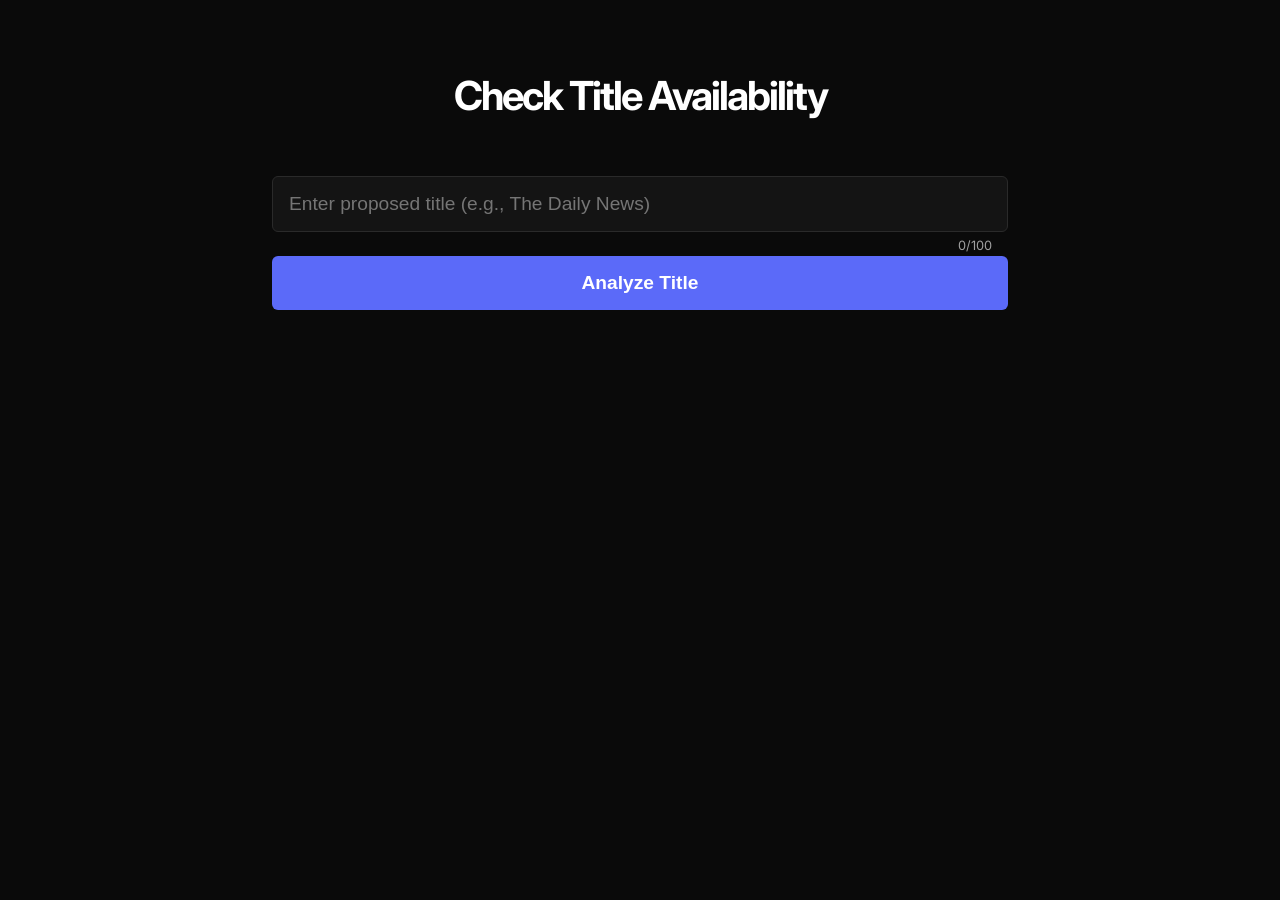
==== frontend/results.html @ dcad1437 "feat: initial project structure from Gemini" ====
<!DOCTYPE html>
<html lang="en">
<head>
    <meta charset="UTF-8">
    <meta name="viewport" content="width=device-width, initial-scale=1.0">
    <title>Validation Results - PRGI</title>
    <link href="https://fonts.googleapis.com/css2?family=Inter:wght@400;600;700&display=swap" rel="stylesheet">
    <link rel="stylesheet" href="assets/style.css">
</head>
<body>
    <div class="container">
        <header class="results-header">
            <h1>Analysis Report</h1>
            <h2 id="submittedTitle" style="color: #a0a0a0; font-weight: 400; word-wrap: break-word;"></h2>
        </header>
        
        <div id="loader" class="loader">Analyzing similarity and running compliance checks...</div>
        
        <main id="resultsContent" class="hidden">
            <div class="gauge-container">
                <div class="gauge" id="probabilityGauge" style="--value: 0%;">
                    <div class="gauge-content">
                        <div class="gauge-value" id="probabilityValue">0%</div>
                        <div class="gauge-label">Approval Probability</div>
                    </div>
                </div>
            </div>

            <div id="reasonsContainer" class="hidden">
                <h3 class="section-title">Compliance Issues</h3>
                <div class="reasons-list" id="reasonsList"></div>
            </div>

            <div id="similarContainer" class="hidden">
                <h3 class="section-title">Similar Existing Titles</h3>
                <div class="similar-list" id="similarList"></div>
            </div>
            
            <div id="successMessage" class="hidden" style="text-align: center; color: var(--success-color); font-size: 1.2rem; margin: 2rem 0;">
                Great! No major similarity conflicts or rule infractions found.
            </div>

            <div class="actions">
                <a href="submit.html" class="btn btn-secondary">Try Another Title</a>
            </div>
        </main>
    </div>
    <script src="assets/app.js"></script>
</body>
</html>
---- frontend/assets/style.css ----
:root {
  --bg-color: #0A0A0A;
  --text-color: #FFFFFF;
  --accent-color: #5B6AF9;
  --accent-hover: #4a57d4;
  --card-bg: #141414;
  --border-color: #2A2A2A;
  --error-color: #ff4b4b;
  --success-color: #2ecc71;
}

* {
  box-sizing: border-box;
  margin: 0;
  padding: 0;
}

body {
  font-family: 'Inter', sans-serif;
  background-color: var(--bg-color);
  color: var(--text-color);
  line-height: 1.6;
  min-height: 100vh;
  display: flex;
  flex-direction: column;
}

.container {
  max-width: 800px;
  margin: 0 auto;
  padding: 2rem;
  width: 100%;
}

header {
  padding: 2rem 0;
  text-align: center;
}

h1 {
  font-size: 2.5rem;
  margin-bottom: 1rem;
  font-weight: 700;
  letter-spacing: -0.05em;
}

.hero p {
  font-size: 1.1rem;
  color: #a0a0a0;
  margin-bottom: 2rem;
}

.btn {
  display: inline-block;
  background-color: var(--accent-color);
  color: white;
  padding: 0.8rem 1.5rem;
  border-radius: 6px;
  text-decoration: none;
  font-weight: 600;
  border: none;
  cursor: pointer;
  transition: background-color 0.2s ease, transform 0.1s ease;
  font-size: 1rem;
}

.btn:hover {
  background-color: var(--accent-hover);
}

.btn:active {
  transform: scale(0.98);
}

.btn-large {
  font-size: 1.2rem;
  padding: 1rem 2rem;
}

.btn-secondary {
  background-color: transparent;
  border: 1px solid var(--border-color);
}

.btn-secondary:hover {
  background-color: rgba(255, 255, 255, 0.05);
}

/* Submit Page */
.form-group {
  margin-bottom: 1.5rem;
  position: relative;
}

input[type="text"] {
  width: 100%;
  padding: 1rem;
  font-size: 1.2rem;
  background-color: var(--card-bg);
  border: 1px solid var(--border-color);
  color: var(--text-color);
  border-radius: 6px;
  outline: none;
  transition: border-color 0.2s ease;
}

input[type="text"]:focus {
  border-color: var(--accent-color);
}

.char-count {
  position: absolute;
  right: 1rem;
  bottom: -1.5rem;
  font-size: 0.8rem;
  color: #a0a0a0;
}

/* Results Page */
.results-header {
  text-align: center;
  margin-bottom: 2rem;
}

.gauge-container {
  display: flex;
  justify-content: center;
  margin-bottom: 3rem;
}

.gauge {
  width: 200px;
  height: 200px;
  border-radius: 50%;
  background: conic-gradient(var(--accent-color) var(--value), var(--card-bg) 0);
  display: flex;
  align-items: center;
  justify-content: center;
  position: relative;
  transition: background 1s ease-in-out;
}

.gauge::before {
  content: "";
  position: absolute;
  width: 180px;
  height: 180px;
  background-color: var(--bg-color);
  border-radius: 50%;
}

.gauge-content {
  position: relative;
  z-index: 1;
  text-align: center;
}

.gauge-value {
  font-size: 3rem;
  font-weight: 700;
}

.gauge-label {
  font-size: 0.9rem;
  color: #a0a0a0;
}

.section-title {
  font-size: 1.2rem;
  margin-bottom: 1rem;
  border-bottom: 1px solid var(--border-color);
  padding-bottom: 0.5rem;
}

.card {
  background-color: var(--card-bg);
  border: 1px solid var(--border-color);
  border-radius: 6px;
  padding: 1rem;
  margin-bottom: 1rem;
}

.reasons-list .card {
  border-left: 4px solid var(--error-color);
}

.similar-list .card {
  display: flex;
  justify-content: space-between;
  align-items: center;
}

.match-percent {
  font-weight: 700;
  color: var(--accent-color);
}

.loader {
  text-align: center;
  padding: 2rem;
  font-size: 1.2rem;
  color: #a0a0a0;
}

.hidden {
  display: none !important;
}

.actions {
  margin-top: 2rem;
  text-align: center;
}
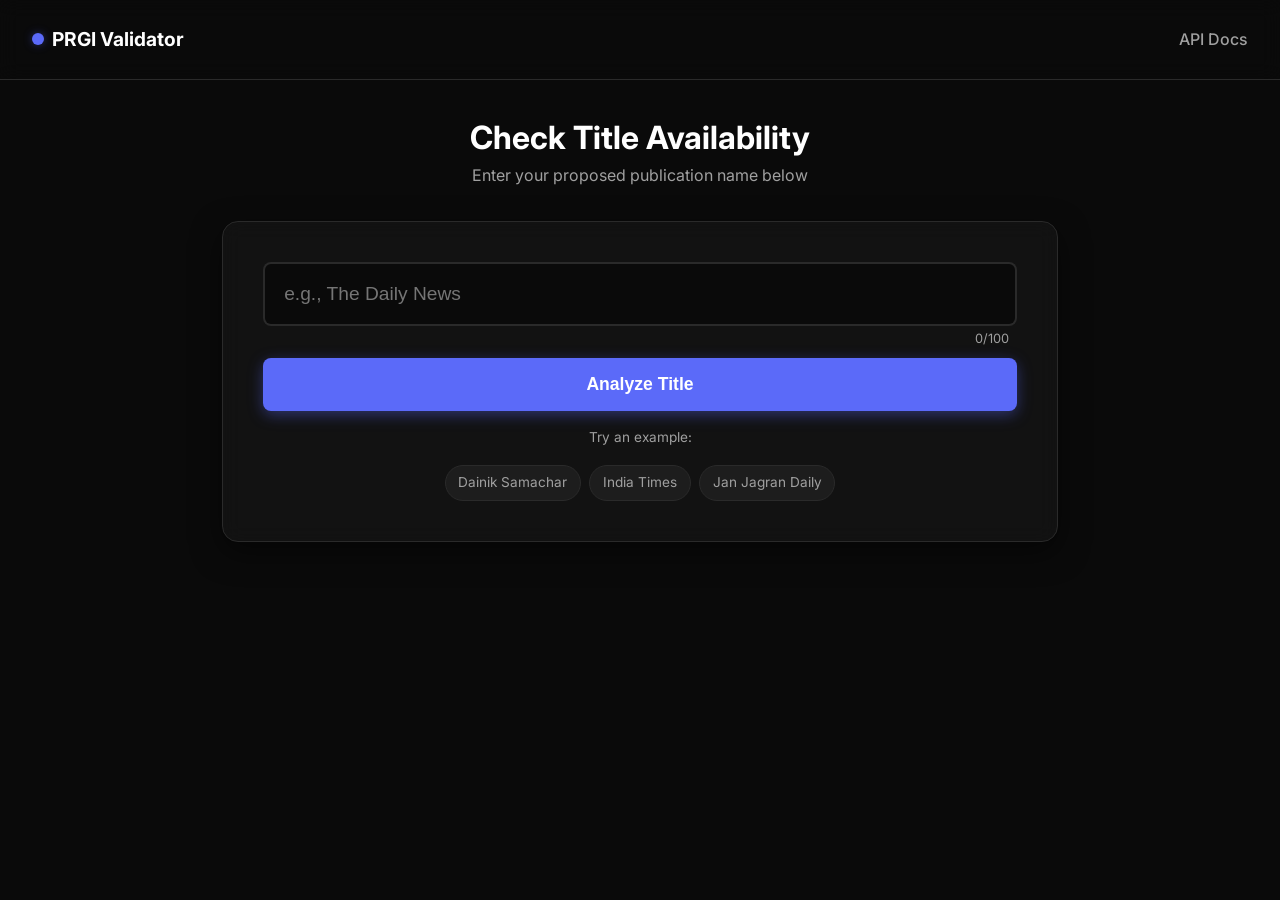
==== commit 4a017f7e: "feat: SQLite database + full backend + UI working with 12,324 real titles" ====
--- a/frontend/results.html
+++ b/frontend/results.html
@@ -3,20 +3,32 @@
 <head>
     <meta charset="UTF-8">
     <meta name="viewport" content="width=device-width, initial-scale=1.0">
-    <title>Validation Results - PRGI</title>
-    <link href="https://fonts.googleapis.com/css2?family=Inter:wght@400;600;700&display=swap" rel="stylesheet">
+    <title>Analysis Report - PRGI Validator</title>
     <link rel="stylesheet" href="assets/style.css">
 </head>
 <body>
+    <div id="confettiBox" class="confetti-container hidden"></div>
+
+    <nav class="navbar">
+        <a href="index.html" class="nav-brand">PRGI Validator</a>
+        <a href="http://127.0.0.1:8000/docs" class="nav-link" target="_blank">API Docs</a>
+    </nav>
+
     <div class="container">
-        <header class="results-header">
-            <h1>Analysis Report</h1>
-            <h2 id="submittedTitle" style="color: #a0a0a0; font-weight: 400; word-wrap: break-word;"></h2>
-        </header>
+        <div id="loader" class="loader-container fade-in">
+            <div class="pulse"></div>
+            <h3 style="color: var(--text-color);">Analyzing Title...</h3>
+            <p style="color: var(--text-muted); margin-top: 0.5rem;">Running phonetic, fuzzy, and compliance checks</p>
+        </div>
         
-        <div id="loader" class="loader">Analyzing similarity and running compliance checks...</div>
-        
-        <main id="resultsContent" class="hidden">
+        <main id="resultsContent" class="hidden fade-in">
+            <div class="submitted-title-box">
+                <h2 id="submittedTitle"></h2>
+                <span style="color: var(--text-muted); font-size: 0.9rem;">Target Title</span>
+            </div>
+
+            <div id="statusBanner" class="banner hidden"></div>
+
             <div class="gauge-container">
                 <div class="gauge" id="probabilityGauge" style="--value: 0%;">
                     <div class="gauge-content">
@@ -26,22 +38,18 @@
                 </div>
             </div>
 
-            <div id="reasonsContainer" class="hidden">
+            <div id="reasonsContainer" class="hidden" style="margin-bottom: 2rem;">
                 <h3 class="section-title">Compliance Issues</h3>
                 <div class="reasons-list" id="reasonsList"></div>
             </div>
 
             <div id="similarContainer" class="hidden">
-                <h3 class="section-title">Similar Existing Titles</h3>
+                <h3 class="section-title">Top Similar Existing Titles</h3>
                 <div class="similar-list" id="similarList"></div>
-            </div>
-            
-            <div id="successMessage" class="hidden" style="text-align: center; color: var(--success-color); font-size: 1.2rem; margin: 2rem 0;">
-                Great! No major similarity conflicts or rule infractions found.
             </div>
 
             <div class="actions">
-                <a href="submit.html" class="btn btn-secondary">Try Another Title</a>
+                <a href="submit.html" class="btn btn-secondary">Analyze Another Title</a>
             </div>
         </main>
     </div>
--- a/frontend/assets/style.css
+++ b/frontend/assets/style.css
@@ -1,12 +1,22 @@
+@import url('https://fonts.googleapis.com/css2?family=Inter:wght@400;500;600;700&display=swap');
+
 :root {
   --bg-color: #0A0A0A;
   --text-color: #FFFFFF;
+  --text-muted: #A0A0A0;
   --accent-color: #5B6AF9;
-  --accent-hover: #4a57d4;
-  --card-bg: #141414;
-  --border-color: #2A2A2A;
+  --accent-glow: rgba(91, 106, 249, 0.4);
+  --card-bg: rgba(20, 20, 20, 0.8);
+  --card-border: #2A2A2A;
+  
+  --success-color: #2ecc71;
+  --success-glow: rgba(46, 204, 113, 0.4);
+  --warning-color: #f39c12;
+  --warning-glow: rgba(243, 156, 18, 0.4);
   --error-color: #ff4b4b;
-  --success-color: #2ecc71;
+  --error-glow: rgba(255, 75, 75, 0.4);
+
+  --gauge-color: var(--accent-color);
 }
 
 * {
@@ -23,128 +33,352 @@
   min-height: 100vh;
   display: flex;
   flex-direction: column;
+  overflow-x: hidden;
+}
+
+/* Navbar */
+.navbar {
+  display: flex;
+  justify-content: space-between;
+  align-items: center;
+  padding: 1.5rem 2rem;
+  border-bottom: 1px solid var(--card-border);
+  background: rgba(10, 10, 10, 0.8);
+  backdrop-filter: blur(10px);
+  position: sticky;
+  top: 0;
+  z-index: 100;
+}
+
+.nav-brand {
+  font-size: 1.2rem;
+  font-weight: 700;
+  color: var(--text-color);
+  text-decoration: none;
+  display: flex;
+  align-items: center;
+  gap: 0.5rem;
+}
+
+.nav-brand::before {
+  content: '';
+  display: inline-block;
+  width: 12px;
+  height: 12px;
+  background-color: var(--accent-color);
+  border-radius: 50%;
+  box-shadow: 0 0 10px var(--accent-glow);
+}
+
+.nav-link {
+  color: var(--text-muted);
+  text-decoration: none;
+  font-weight: 500;
+  transition: color 0.2s ease;
+}
+
+.nav-link:hover {
+  color: var(--text-color);
 }
 
 .container {
-  max-width: 800px;
+  max-width: 900px;
   margin: 0 auto;
   padding: 2rem;
   width: 100%;
-}
-
-header {
-  padding: 2rem 0;
+  flex: 1;
+}
+
+/* Hero Section with Grid Background */
+.hero-wrapper {
+  position: relative;
+  width: 100%;
+  display: flex;
+  flex-direction: column;
+  align-items: center;
+  padding: 4rem 2rem;
   text-align: center;
 }
 
-h1 {
-  font-size: 2.5rem;
+.hero-bg {
+  position: absolute;
+  top: 0;
+  left: 0;
+  right: 0;
+  bottom: 0;
+  background-size: 40px 40px;
+  background-image: 
+    linear-gradient(to right, rgba(255, 255, 255, 0.03) 1px, transparent 1px),
+    linear-gradient(to bottom, rgba(255, 255, 255, 0.03) 1px, transparent 1px);
+  mask-image: radial-gradient(circle at center, black 30%, transparent 80%);
+  -webkit-mask-image: radial-gradient(circle at center, black 30%, transparent 80%);
+  z-index: -1;
+}
+
+.hero h1 {
+  font-size: 3.5rem;
+  font-weight: 800;
+  letter-spacing: -0.05em;
   margin-bottom: 1rem;
-  font-weight: 700;
-  letter-spacing: -0.05em;
+  background: linear-gradient(135deg, #FFFFFF 0%, #A0A0A0 100%);
+  -webkit-background-clip: text;
+  -webkit-text-fill-color: transparent;
 }
 
 .hero p {
-  font-size: 1.1rem;
-  color: #a0a0a0;
-  margin-bottom: 2rem;
-}
-
+  font-size: 1.25rem;
+  color: var(--text-muted);
+  margin-bottom: 3rem;
+  max-width: 600px;
+}
+
+/* Buttons */
 .btn {
-  display: inline-block;
+  display: inline-flex;
+  align-items: center;
+  justify-content: center;
+  gap: 0.5rem;
   background-color: var(--accent-color);
   color: white;
   padding: 0.8rem 1.5rem;
-  border-radius: 6px;
+  border-radius: 8px;
   text-decoration: none;
   font-weight: 600;
   border: none;
   cursor: pointer;
-  transition: background-color 0.2s ease, transform 0.1s ease;
+  transition: all 0.2s ease;
   font-size: 1rem;
+  box-shadow: 0 4px 15px var(--accent-glow);
 }
 
 .btn:hover {
-  background-color: var(--accent-hover);
+  background-color: #6a78ff;
+  transform: translateY(-2px);
+  box-shadow: 0 6px 20px var(--accent-glow);
 }
 
 .btn:active {
-  transform: scale(0.98);
+  transform: translateY(0);
 }
 
 .btn-large {
-  font-size: 1.2rem;
-  padding: 1rem 2rem;
+  font-size: 1.1rem;
+  padding: 1rem 2.5rem;
 }
 
 .btn-secondary {
   background-color: transparent;
-  border: 1px solid var(--border-color);
+  border: 1px solid var(--card-border);
+  box-shadow: none;
 }
 
 .btn-secondary:hover {
   background-color: rgba(255, 255, 255, 0.05);
-}
+  box-shadow: none;
+}
+
+/* Feature Cards */
+.features {
+  display: grid;
+  grid-template-columns: repeat(auto-fit, minmax(250px, 1fr));
+  gap: 1.5rem;
+  margin-top: 4rem;
+  width: 100%;
+  max-width: 1000px;
+}
+
+.feature-card {
+  background: var(--card-bg);
+  border: 1px solid var(--card-border);
+  border-radius: 12px;
+  padding: 1.5rem;
+  text-align: left;
+  transition: transform 0.3s ease, border-color 0.3s ease;
+  backdrop-filter: blur(10px);
+}
+
+.feature-card:hover {
+  transform: translateY(-5px);
+  border-color: var(--accent-color);
+}
+
+.feature-icon {
+  font-size: 2rem;
+  margin-bottom: 1rem;
+}
+
+.feature-title {
+  font-size: 1.1rem;
+  font-weight: 600;
+  margin-bottom: 0.5rem;
+}
+
+.feature-desc {
+  color: var(--text-muted);
+  font-size: 0.9rem;
+}
+
+/* Animations */
+@keyframes fadeIn {
+  from { opacity: 0; transform: translateY(10px); }
+  to { opacity: 1; transform: translateY(0); }
+}
+
+.fade-in {
+  animation: fadeIn 0.5s ease forwards;
+  opacity: 0;
+}
+
+.delay-1 { animation-delay: 0.1s; }
+.delay-2 { animation-delay: 0.2s; }
+.delay-3 { animation-delay: 0.3s; }
 
 /* Submit Page */
+.form-card {
+  background: var(--card-bg);
+  border: 1px solid var(--card-border);
+  border-radius: 16px;
+  padding: 2.5rem;
+  margin-top: 2rem;
+  box-shadow: 0 10px 30px rgba(0, 0, 0, 0.5);
+  backdrop-filter: blur(10px);
+}
+
 .form-group {
-  margin-bottom: 1.5rem;
+  margin-bottom: 2rem;
   position: relative;
+}
+
+/* Animated Gradient Border for Input */
+.input-wrapper {
+  position: relative;
+  border-radius: 8px;
+  padding: 2px;
+  background: var(--card-border);
+  transition: background 0.3s ease;
+}
+
+.input-wrapper:focus-within {
+  background: linear-gradient(90deg, var(--accent-color), #b25bf9, var(--accent-color));
+  background-size: 200% 200%;
+  animation: gradientShift 3s ease infinite;
+}
+
+@keyframes gradientShift {
+  0% { background-position: 0% 50%; }
+  50% { background-position: 100% 50%; }
+  100% { background-position: 0% 50%; }
 }
 
 input[type="text"] {
   width: 100%;
-  padding: 1rem;
+  padding: 1.2rem;
   font-size: 1.2rem;
-  background-color: var(--card-bg);
-  border: 1px solid var(--border-color);
+  background-color: var(--bg-color);
+  border: none;
   color: var(--text-color);
   border-radius: 6px;
   outline: none;
-  transition: border-color 0.2s ease;
-}
-
-input[type="text"]:focus {
-  border-color: var(--accent-color);
 }
 
 .char-count {
   position: absolute;
-  right: 1rem;
+  right: 0.5rem;
   bottom: -1.5rem;
   font-size: 0.8rem;
-  color: #a0a0a0;
+  color: var(--text-muted);
+}
+
+/* Chips */
+.chips-container {
+  margin-top: 1rem;
+  display: flex;
+  flex-wrap: wrap;
+  gap: 0.5rem;
+  justify-content: center;
+}
+
+.chip {
+  background: rgba(255, 255, 255, 0.05);
+  border: 1px solid var(--card-border);
+  padding: 0.4rem 0.8rem;
+  border-radius: 20px;
+  font-size: 0.85rem;
+  color: var(--text-muted);
+  cursor: pointer;
+  transition: all 0.2s ease;
+}
+
+.chip:hover {
+  background: rgba(255, 255, 255, 0.1);
+  color: var(--text-color);
+  border-color: var(--text-muted);
+}
+
+/* Spinner */
+.spinner {
+  display: none;
+  width: 20px;
+  height: 20px;
+  border: 2px solid rgba(255, 255, 255, 0.3);
+  border-radius: 50%;
+  border-top-color: #fff;
+  animation: spin 1s ease-in-out infinite;
+}
+
+@keyframes spin {
+  to { transform: rotate(360deg); }
+}
+
+.btn.loading .spinner {
+  display: inline-block;
+}
+
+.btn.loading .btn-text {
+  display: none;
 }
 
 /* Results Page */
-.results-header {
+.submitted-title-box {
+  background: rgba(91, 106, 249, 0.1);
+  border: 1px solid rgba(91, 106, 249, 0.3);
+  border-radius: 8px;
+  padding: 1rem;
   text-align: center;
   margin-bottom: 2rem;
 }
 
+.submitted-title-box h2 {
+  font-size: 1.5rem;
+  font-weight: 700;
+  color: var(--accent-color);
+  word-wrap: break-word;
+}
+
 .gauge-container {
   display: flex;
   justify-content: center;
-  margin-bottom: 3rem;
+  margin-bottom: 2rem;
 }
 
 .gauge {
-  width: 200px;
-  height: 200px;
+  width: 250px;
+  height: 250px;
   border-radius: 50%;
-  background: conic-gradient(var(--accent-color) var(--value), var(--card-bg) 0);
+  background: conic-gradient(var(--gauge-color) var(--value), var(--card-border) 0);
   display: flex;
   align-items: center;
   justify-content: center;
   position: relative;
-  transition: background 1s ease-in-out;
+  transition: background 1.5s cubic-bezier(0.22, 1, 0.36, 1);
+  box-shadow: 0 0 30px rgba(0, 0, 0, 0.5);
 }
 
 .gauge::before {
   content: "";
   position: absolute;
-  width: 180px;
-  height: 180px;
+  width: 220px;
+  height: 220px;
   background-color: var(--bg-color);
   border-radius: 50%;
 }
@@ -156,50 +390,162 @@
 }
 
 .gauge-value {
-  font-size: 3rem;
+  font-size: 4rem;
+  font-weight: 800;
+  text-shadow: 0 0 20px var(--gauge-color);
+  color: var(--text-color);
+}
+
+.gauge-label {
+  font-size: 1rem;
+  color: var(--text-muted);
+  text-transform: uppercase;
+  letter-spacing: 0.05em;
+  font-weight: 600;
+}
+
+/* Banners */
+.banner {
+  text-align: center;
+  padding: 1rem;
+  border-radius: 8px;
   font-weight: 700;
-}
-
-.gauge-label {
-  font-size: 0.9rem;
-  color: #a0a0a0;
-}
-
+  font-size: 1.2rem;
+  margin-bottom: 2rem;
+  letter-spacing: 0.05em;
+}
+
+.banner-approved {
+  background: rgba(46, 204, 113, 0.1);
+  border: 1px solid var(--success-color);
+  color: var(--success-color);
+  box-shadow: 0 0 20px var(--success-glow);
+}
+
+.banner-rejected {
+  background: rgba(255, 75, 75, 0.1);
+  border: 1px solid var(--error-color);
+  color: var(--error-color);
+  box-shadow: 0 0 20px var(--error-glow);
+}
+
+/* Sections */
 .section-title {
   font-size: 1.2rem;
   margin-bottom: 1rem;
-  border-bottom: 1px solid var(--border-color);
-  padding-bottom: 0.5rem;
-}
-
-.card {
-  background-color: var(--card-bg);
-  border: 1px solid var(--border-color);
+  color: var(--text-muted);
+  font-weight: 600;
+}
+
+/* Similar Titles Cards */
+.similar-card {
+  background: var(--card-bg);
+  border: 1px solid var(--card-border);
+  border-radius: 8px;
+  padding: 1rem;
+  margin-bottom: 1rem;
+  display: flex;
+  flex-direction: column;
+  gap: 0.8rem;
+}
+
+.similar-header {
+  display: flex;
+  justify-content: space-between;
+  align-items: center;
+}
+
+.similar-title-name {
+  font-size: 1.1rem;
+  font-weight: 600;
+}
+
+.badge {
+  font-size: 0.75rem;
+  padding: 0.2rem 0.6rem;
+  border-radius: 12px;
+  font-weight: 600;
+  text-transform: uppercase;
+}
+
+.badge-phonetic {
+  background: rgba(243, 156, 18, 0.2);
+  color: var(--warning-color);
+  border: 1px solid var(--warning-color);
+}
+
+.badge-fuzzy {
+  background: rgba(52, 152, 219, 0.2);
+  color: #3498db;
+  border: 1px solid #3498db;
+}
+
+.progress-container {
+  width: 100%;
+  height: 6px;
+  background: var(--card-border);
+  border-radius: 3px;
+  overflow: hidden;
+}
+
+.progress-bar {
+  height: 100%;
+  border-radius: 3px;
+  transition: width 1s ease-out;
+}
+
+.similar-meta {
+  display: flex;
+  justify-content: space-between;
+  font-size: 0.85rem;
+  color: var(--text-muted);
+}
+
+/* Reason Cards */
+.reason-card {
+  background: rgba(255, 75, 75, 0.05);
+  border: 1px solid var(--error-color);
+  border-left: 4px solid var(--error-color);
   border-radius: 6px;
   padding: 1rem;
   margin-bottom: 1rem;
-}
-
-.reasons-list .card {
-  border-left: 4px solid var(--error-color);
-}
-
-.similar-list .card {
-  display: flex;
-  justify-content: space-between;
-  align-items: center;
-}
-
-.match-percent {
-  font-weight: 700;
-  color: var(--accent-color);
-}
-
-.loader {
-  text-align: center;
-  padding: 2rem;
+  display: flex;
+  align-items: flex-start;
+  gap: 0.8rem;
+}
+
+.reason-icon {
   font-size: 1.2rem;
-  color: #a0a0a0;
+  line-height: 1;
+}
+
+.reason-text {
+  color: #ffcccc;
+}
+
+/* Loader */
+.loader-container {
+  display: flex;
+  flex-direction: column;
+  align-items: center;
+  justify-content: center;
+  padding: 4rem 0;
+}
+
+.pulse {
+  width: 50px;
+  height: 50px;
+  border-radius: 50%;
+  background: var(--accent-color);
+  box-shadow: 0 0 0 0 var(--accent-glow);
+  animation: pulse 1.5s infinite;
+  margin-bottom: 1.5rem;
+}
+
+@keyframes pulse {
+  0% { transform: scale(0.95); box-shadow: 0 0 0 0 var(--accent-glow); }
+  70% { transform: scale(1); box-shadow: 0 0 0 20px rgba(91, 106, 249, 0); }
+  100% { transform: scale(0.95); box-shadow: 0 0 0 0 rgba(91, 106, 249, 0); }
 }
 
 .hidden {
@@ -207,6 +553,39 @@
 }
 
 .actions {
-  margin-top: 2rem;
+  margin-top: 3rem;
   text-align: center;
 }
+
+/* CSS Confetti */
+.confetti-container {
+  position: fixed;
+  top: 0;
+  left: 0;
+  width: 100%;
+  height: 100%;
+  pointer-events: none;
+  z-index: 1000;
+  overflow: hidden;
+}
+
+.confetti {
+  position: absolute;
+  width: 10px;
+  height: 10px;
+  background-color: #f2d74e;
+  opacity: 0;
+}
+
+@keyframes confettiFall {
+  0% { transform: translateY(-10vh) rotate(0deg); opacity: 1; }
+  100% { transform: translateY(110vh) rotate(720deg); opacity: 0; }
+}
+
+@media (max-width: 600px) {
+  .hero h1 { font-size: 2.5rem; }
+  .form-card { padding: 1.5rem; }
+  .gauge { width: 200px; height: 200px; }
+  .gauge::before { width: 170px; height: 170px; }
+  .gauge-value { font-size: 3rem; }
+}
